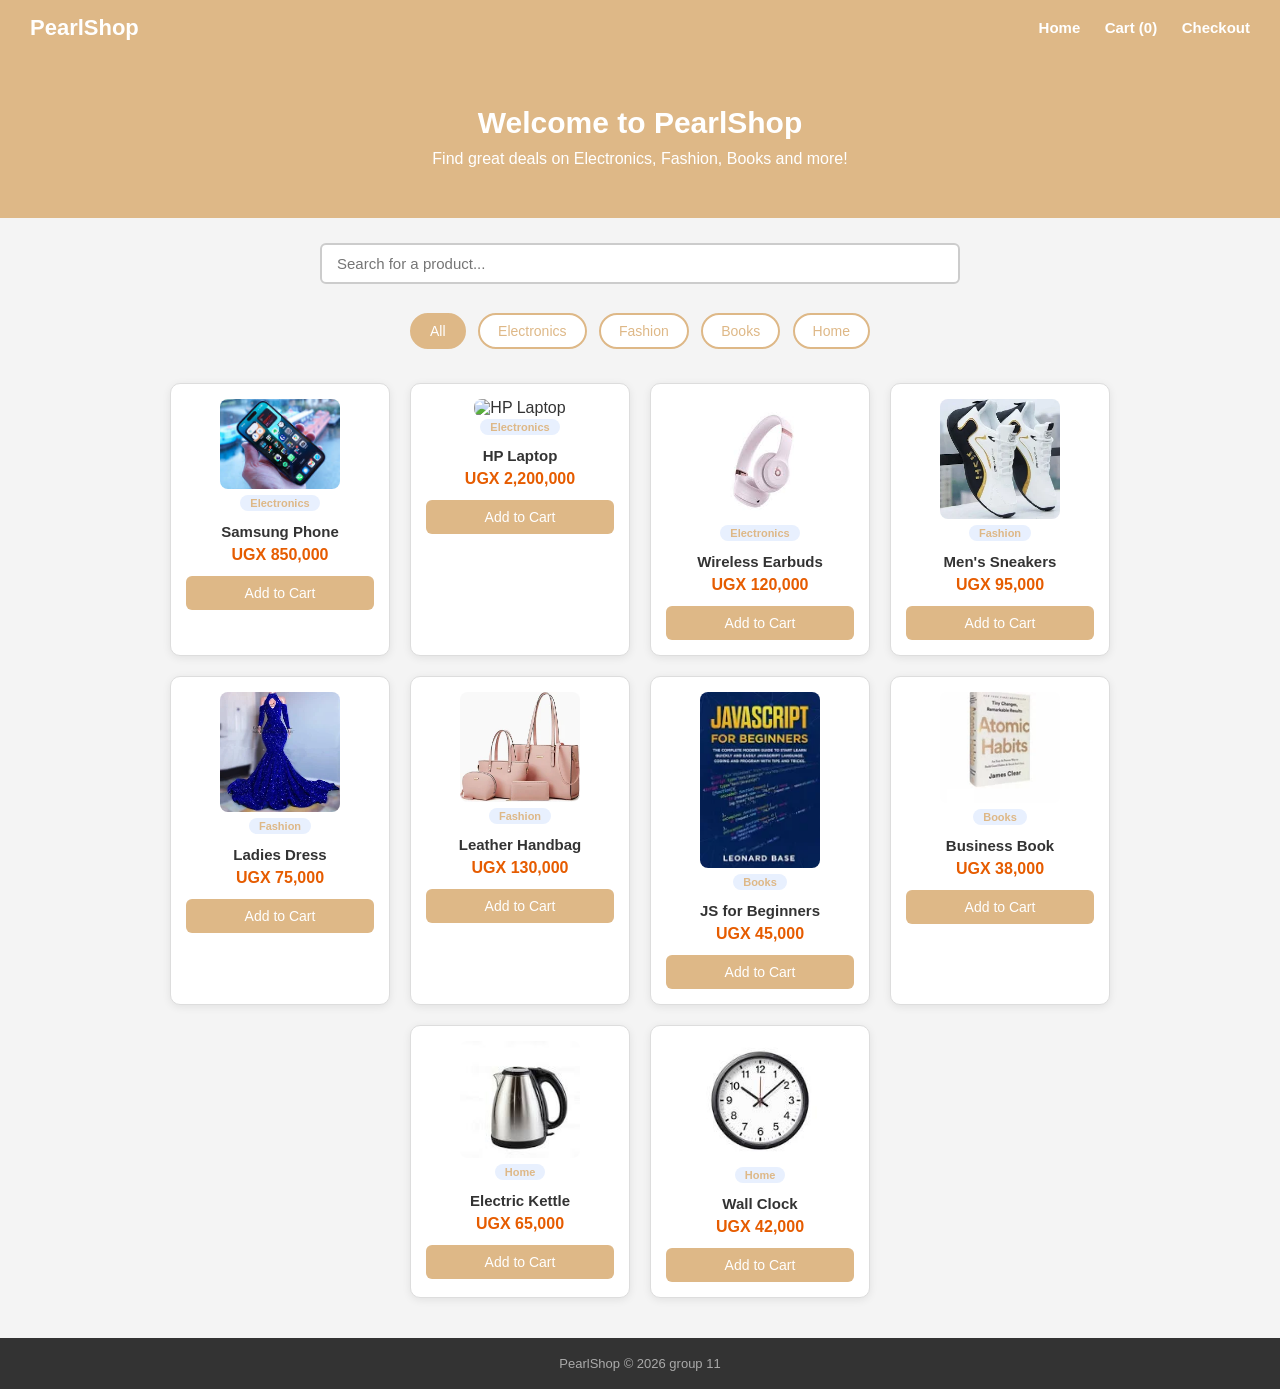
==== index.html @ 2816ae6f "Add files via upload" ====
<!DOCTYPE html>
<html lang="en">
<head>
  <meta charset="UTF-8" />
  <meta name="viewport" content="width=device-width, initial-scale=1.0"/>
  <title>PearlShop - Home</title>
  <link rel="stylesheet" href="css/style.css" />
</head>
<body>
  <nav>
    <h1>PearlShop</h1>
    <div>
      <a href="index.html">Home</a>
      <a href="cart.html">Cart (<span id="cart-count">0</span>)</a>
      <a href="checkout.html">Checkout</a>
    </div>
  </nav>
  <div class="main">
    <h2>Welcome to PearlShop</h2>
    <p>Find great deals on Electronics, Fashion, Books and more!</p>
  </div>
  <div class="search-area">
    <input type="text" id="search-input" placeholder="Search for a product..." />
  </div>
  <div class="filter-area">
    <button class="filter-btn" id="btn-all">All</button>
    <button class="filter-btn" id="btn-electronics">Electronics</button>
    <button class="filter-btn" id="btn-fashion">Fashion</button>
    <button class="filter-btn" id="btn-books">Books</button>
    <button class="filter-btn" id="btn-home">Home</button>
  </div>
  <div id="product-grid">
  </div>
  <p id="no-results" style="display:none; text-align:center; color:gray; margin:30px;">
    No products found.
  </p>
  <footer>
 <p>PearlShop &copy; 2026 group 11</p>
  </footer>
  <script src="js/script.js"></script>

</body>
</html>
---- css/style.css ----
* {
  margin: 0;
  padding: 0;
  box-sizing: border-box;
}
body {
  font-family: Arial, sans-serif;
  background-color: #f4f4f4;
  color: #333333;
}

nav {
  background-color:burlywood;
  color: white;
  padding: 15px 30px;
  display: flex;
  justify-content: space-between;
  align-items: center;
}

nav h1 {
  font-size: 22px;
}

nav a {
  color: white;
  text-decoration: none;
  margin-left: 20px;
  font-size: 15px;
  font-weight: bold;
}

nav a:hover {
  text-decoration: underline;
}
.main{
  background-color: burlywood;
  color: white;
  text-align: center;
  padding: 50px 20px;
}

.main h2 {
  font-size: 30px;
  margin-bottom: 10px;
}

.main p {
  font-size: 16px;
}

/* ----for the search ---- */
.search-area {
  text-align: center;
  margin: 25px auto;
}

.search-area input {
  width: 50%;
  padding: 10px 15px;
  font-size: 15px;
  border: 2px solid #cccccc;
  border-radius: 6px;
  outline: none;
}

.search-area input:focus {
  border-color:burlywood;
}

/*for the filter */
.filter-area {
  text-align: center;
  margin-bottom: 20px;
}

.filter-btn {
  padding: 8px 18px;
  margin: 4px;
  border: 2px solid burlywood;
  background-color: white;
  color:burlywood;
  border-radius: 20px;
  font-size: 14px;
  cursor: pointer;
}

.filter-btn:hover {
  background-color:burlywood;
  color: white;
}

/* This class is added in JavaScript to show the selected filter */
.filter-btn.active {
  background-color: burlywood;
  color: white;
}
/* product-grid*/
#product-grid {
  display: flex;
  flex-wrap: wrap;
  justify-content: center;
  gap: 20px;
  padding: 10px 20px 40px;
  max-width: 1100px;
  margin: 0 auto;
}
/*product cards*/
/*JavaScript creates divs with this class*/
.product-card {
  background-color: white;
  border: 1px solid #dddddd;
  border-radius: 10px;
  width: 220px;
  padding: 15px;
  text-align: center;
  box-shadow: 0 2px 8px rgba(0, 0, 0, 0.08);
}

.product-card:hover {
  box-shadow: 0 4px 14px rgba(0, 0, 0, 0.15);
}
/* Category label */
.product-cat {
  background-color: #e8f0fe;
  color: burlywood;
  font-size: 11px;
  font-weight: bold;
  padding: 2px 10px;
  border-radius: 20px;
  display: inline-block;
  margin-bottom: 6px;
}

/* Product name */
.product-card h3 {
  font-size: 15px;
  margin: 6px 0;
}

/* Price text */
.product-price {
  color: #e65c00;
  font-size: 16px;
  font-weight: bold;
  margin-bottom: 12px;
}

/* Add to Cart button on each card */
.add-btn {
  background-color: burlywood;
  color: white;
  border: none;
  padding: 9px 18px;
  border-radius: 6px;
  font-size: 14px;
  cursor: pointer;
  width: 100%;
}

.add-btn:hover {
  background-color:burlywood;
}

/* page titles */
.page-title {
  background-color: #e8f0fe;
  padding: 25px 30px;
  border-bottom: 1px solid #cccccc;
}

.page-title h2 {
  font-size: 24px;
  color: burlywood;
  text-align: center;
}

/* the cart */
#cart-list {
  max-width: 750px;
  margin: 30px auto;
  padding: 0 20px;
}

/* carts where created divs with this class for each item in javscript */
.cart-item {
  background-color: white;
  border: 1px solid #dddddd;
  border-radius: 8px;
  padding: 15px 20px;
  margin-bottom: 14px;
  display: flex;
  align-items: center;
  justify-content: space-between;
  flex-wrap: wrap;
  gap: 10px;
}

.cart-item-left {
  display: flex;
  align-items: center;
  gap: 14px;
}

.cart-item-emoji {
  font-size: 36px;
}

.cart-item-name {
  font-weight: bold;
  font-size: 15px;
}

.cart-item-price {
  font-size: 13px;
  color: #777777;
  margin-top: 3px;
}

/* Quantity +/- buttons */
.qty-controls {
  display: flex;
  align-items: center;
  gap: 8px;
}

.qty-btn {
  width: 30px;
  height: 30px;
  border: 2px solid #cccccc;
  background-color: white;
  border-radius: 6px;
  font-size: 16px;
  cursor: pointer;
  font-weight: bold;
}

.qty-btn:hover {
  background-color: #e8f0fe;
  border-color: burlywood;
}

.qty-number {
  font-size: 16px;
  font-weight: bold;
  min-width: 20px;
  text-align: center;
}

/* Remove item button */
.remove-btn {
  background-color: #fde8e8;
  color: #cc0000;
  border: none;
  padding: 7px 14px;
  border-radius: 6px;
  font-size: 13px;
  cursor: pointer;
  font-weight: bold;
}

.remove-btn:hover {
  background-color: #f5b8b8;
}

/*for the cart summary */
#cart-summary {
  max-width: 750px;
  margin: 10px auto 40px;
  padding: 20px;
  background-color: white;
  border: 1px solid #dddddd;
  border-radius: 8px;
  text-align: right;
}

#cart-summary p {
  font-size: 15px;
  margin-bottom: 8px;
}

.checkout-btn {
  display: inline-block;
  margin-top: 10px;
  background-color: #e65c00;
  color: white;
  padding: 12px 28px;
  border-radius: 6px;
  text-decoration: none;
  font-weight: bold;
  font-size: 15px;
}

.checkout-btn:hover {
  background-color: #cc4f00;
}

.back-btn {
  display: inline-block;
  margin-top: 10px;
  background-color: burlywood;
  color: white;
  padding: 10px 22px;
  border-radius: 6px;
  text-decoration: none;
  font-size: 14px;
}

/* the check out page */
.checkout-wrapper {
  display: flex;
  flex-wrap: wrap;
  gap: 24px;
  max-width: 900px;
  margin: 30px auto;
  padding: 0 20px 50px;
}
.order-box {
  flex: 1;
  min-width: 250px;
  background-color: white;
  border: 1px solid #dddddd;
  border-radius: 8px;
  padding: 20px;
}

.order-box h3 {
  margin-bottom: 14px;
  color:burlywood;
}

.order-box hr {
  margin: 14px 0;
  border: none;
  border-top: 1px solid #eeeeee;
}
.order-item-row {
  display: flex;
  justify-content: space-between;
  font-size: 14px;
  padding: 5px 0;
  border-bottom: 1px dotted #eeeeee;
}
.form-box {
  flex: 1.2;
  min-width: 280px;
  background-color: white;
  border: 1px solid #dddddd;
  border-radius: 8px;
  padding: 24px;
}

.form-box h3 {
  margin-bottom: 18px;
  color: burlywood;
}

.form-box label {
  display: block;
  font-size: 13px;
  font-weight: bold;
  margin-bottom: 5px;
  margin-top: 14px;
}

.form-box input {
  width: 100%;
  padding: 9px 12px;
  border: 1px solid #cccccc;
  border-radius: 6px;
  font-size: 14px;
  outline: none;
}

.form-box input:focus {
  border-color:burlywood;
}
#place-order-btn {
  margin-top: 20px;
  width: 100%;
  padding: 12px;
  background-color: burlywood;
  color: white;
  border: none;
  border-radius: 6px;
  font-size: 15px;
  font-weight: bold;
  cursor: pointer;
}
.product-image img {
  width: 120px;
  height: auto;
  border-radius: 8px;
}
.cart-item-img {
  width: 50px;
  height: auto;
  margin-right: 10px;
}


#place-order-btn:hover {
  background-color: burlywood;
} 

footer {
  background-color: #333333;
  color: #aaaaaa;
  text-align: center;
  padding: 18px;
  font-size: 13px;
  margin-top: auto;
}


@media (max-width: 600px) {
  .search-area input {
    width: 90%;
  }

  .cart-item {
    flex-direction: column;
    align-items: flex-start;
  }

  .checkout-wrapper {
    flex-direction: column;
  }

  nav {
    flex-direction: column;
    gap: 10px;
  }
}
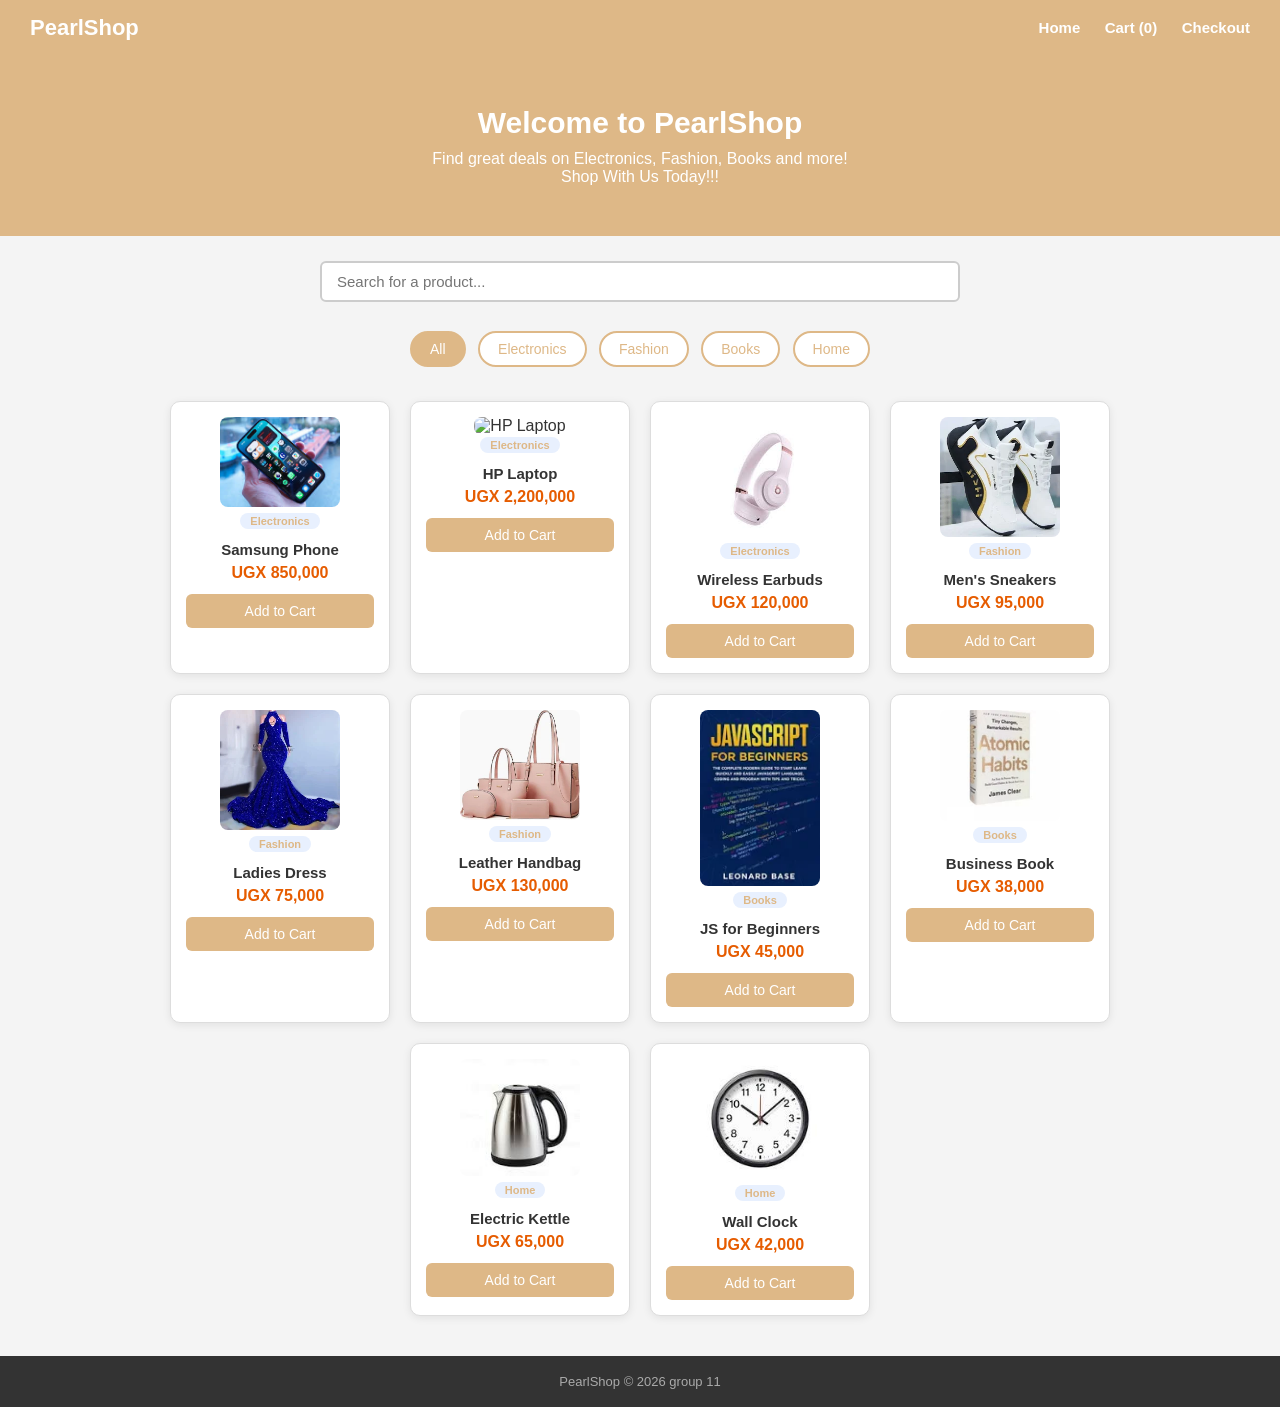
==== commit 6a046fda: "Update index.html" ====
--- a/index.html
+++ b/index.html
@@ -18,6 +18,7 @@
   <div class="main">
     <h2>Welcome to PearlShop</h2>
     <p>Find great deals on Electronics, Fashion, Books and more!</p>
+    <p>Shop With Us Today!!!</p>
   </div>
   <div class="search-area">
     <input type="text" id="search-input" placeholder="Search for a product..." />
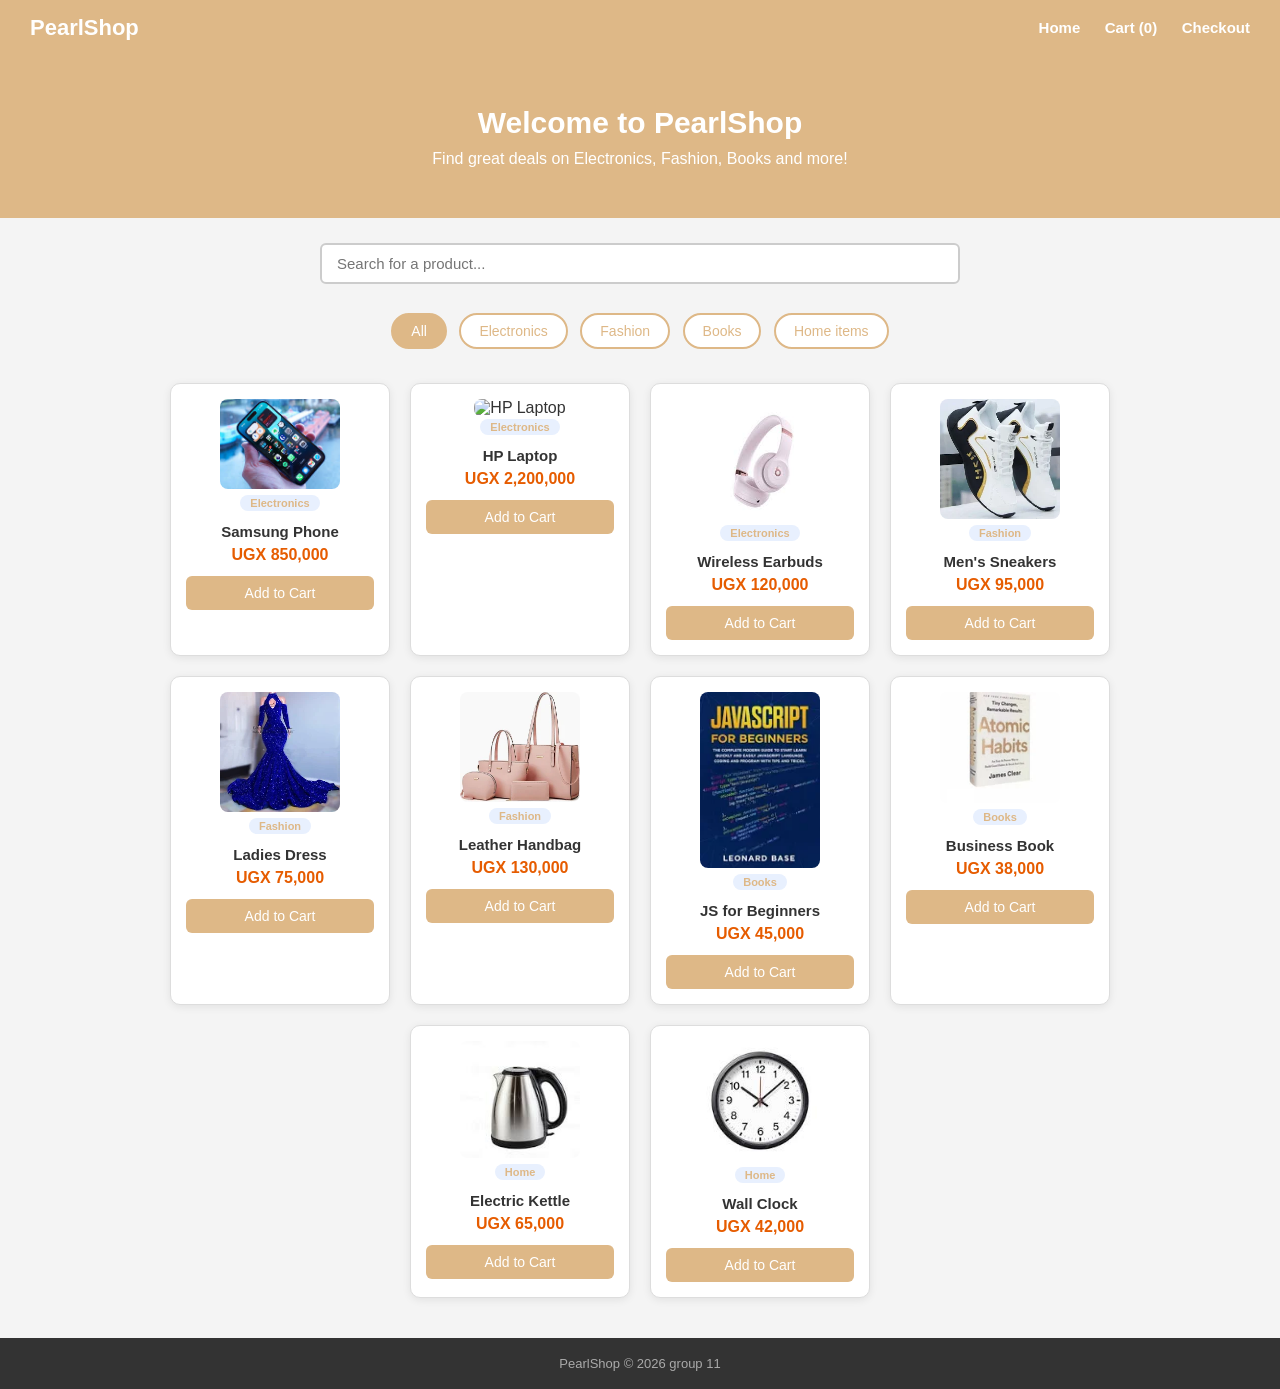
==== commit 4a5b3c2d: "Update index.html" ====
--- a/index.html
+++ b/index.html
@@ -18,7 +18,6 @@
   <div class="main">
     <h2>Welcome to PearlShop</h2>
     <p>Find great deals on Electronics, Fashion, Books and more!</p>
-    <p>Shop With Us Today!!!</p>
   </div>
   <div class="search-area">
     <input type="text" id="search-input" placeholder="Search for a product..." />
@@ -28,7 +27,7 @@
     <button class="filter-btn" id="btn-electronics">Electronics</button>
     <button class="filter-btn" id="btn-fashion">Fashion</button>
     <button class="filter-btn" id="btn-books">Books</button>
-    <button class="filter-btn" id="btn-home">Home</button>
+    <button class="filter-btn" id="btn-home">Home items</button>
   </div>
   <div id="product-grid">
   </div>
